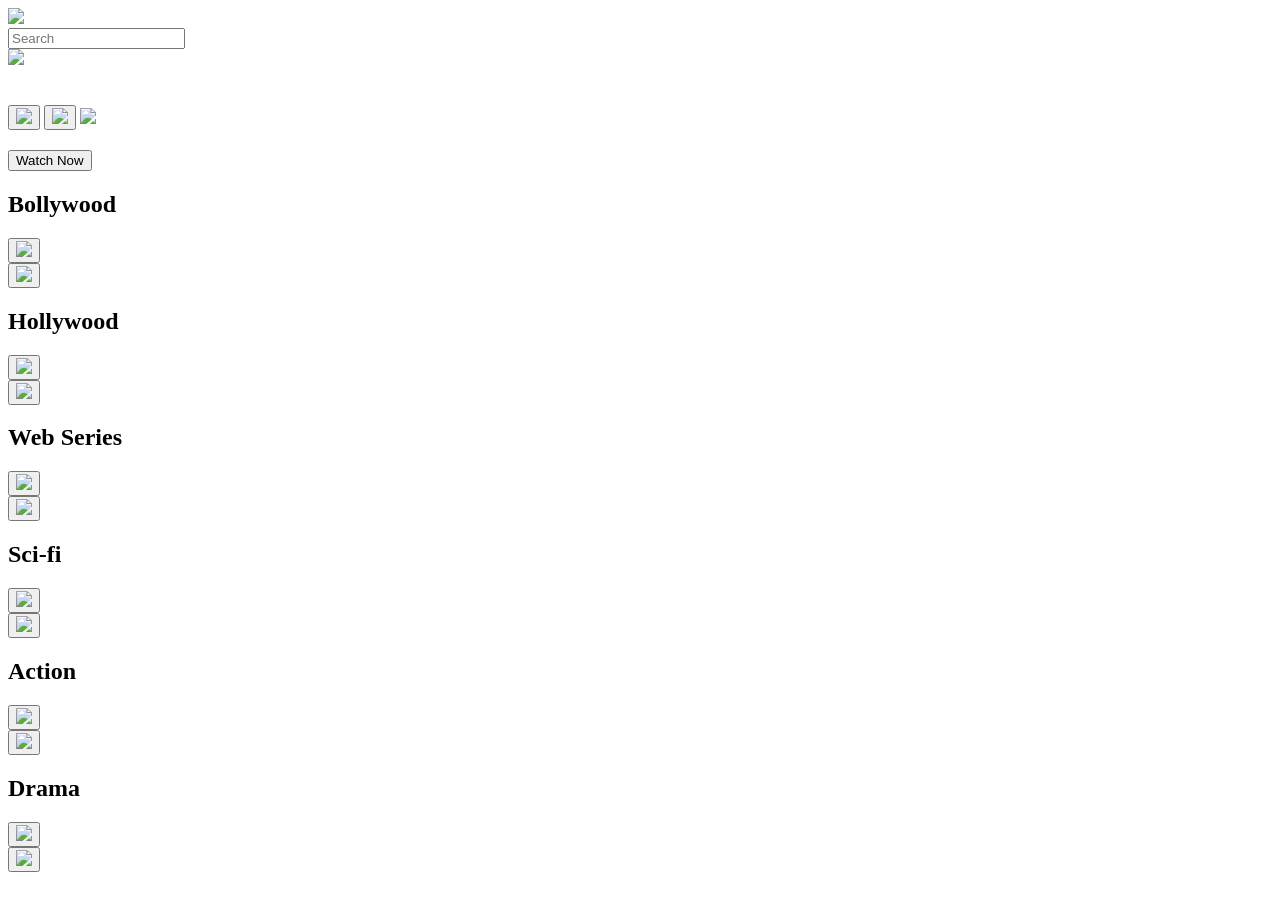
==== index.html @ e2e1034f "Create index.html" ====
<!DOCTYPE html>
<html lang="en">
<head>
    <meta charset="UTF-8">
    <meta name="viewport" content="width=device-width, initial-scale=1.0">
    <title>Document</title>
    <link rel="stylesheet" href="style.css">

</head>
<body>
  <div class="header">

    <div class="logo">
      <img src="./assets/logo.svg" class="logo-img">

    </div>
    <div class="search">

      

      <input type="text" placeholder="Search" class="text" id="searchBox">

      <div>
</div>
      
   </div>
   
    <img src="dice.png"  class="dice">
   
    



</div>
<br>
<div class="select">

</div>
<br>
<section id="hero">
<div class="hero-sec">       
    <div class="hero">

      <button class="right"><img src=./assets/left.svg></button>

       <button class="left"><img src=./assets/right.svg></button>

      <img  src="https://image.tmdb.org/t/p/original/iDC2OqlykAJQUTcWM5hMJvvF98a.jpg" class="hero-img"  id="hero-img">
       <DIV CLASS="HERO-CONTENT">
       <h1 id="hero-title"></h1>
       <p id="hero-discription"></p>
       <div id="hero-genre"></div>

      
       </DIV> 
        <button class="watch" id="watch-btn">Watch Now</button>

    </div>
</div>
</section>  

<div id="allSliders">

  <h2>Bollywood</h2>
   <div class="row-wrapper">
    
   <button class="prev"><img src="./assets/left.svg"> </button>

    <div class="movie-row" id="Bollywood"></div>
                                                                
   <button class="next"><img src="./assets/right.svg"> </button>
  
   </div>
    <h2>Hollywood</h2>
    <div class="row-wrapper">
   <button class="prev"><img src="./assets/left.svg"> </button>

    <div class="movie-row" id="Hollywood"></div>
      
   <button class="next"><img src="./assets/right.svg"> </button>
  
   </div>
    <h2>Web Series</h2>
    <div class="row-wrapper">
   <button class="prev"><img src="./assets/left.svg"> </button>

    <div class="movie-row" id="web-series"></div>
      
   <button class="next"><img src="./assets/right.svg"> </button>
  
   </div>

   <h2>Sci-fi</h2>
    <div class="row-wrapper">
   <button class="prev"><img src="./assets/left.svg"> </button>

    <div class="movie-row" id="sci-fi"></div>
      
   <button class="next"><img src="./assets/right.svg"> </button>
  
   </div>

   <h2>Action</h2>
    <div class="row-wrapper">
   <button class="prev"><img src="./assets/left.svg"> </button>

    <div class="movie-row" id="action"></div>
      
   <button class="next"><img src="./assets/right.svg"> </button>
  
   </div>

  <h2>Drama</h2>
  <div class="row-wrapper">
   <button class="prev"><img src="./assets/left.svg"> </button>

    <div class="movie-row" id="drama"></div>
      
   <button class="next"><img src="./assets/right.svg"> </button>
  
   </div>




   </div>
   <div id="searchResults">
   </div>
<script src="movies.js"></script>
<script src="script.js"></script>

</body>
</html>
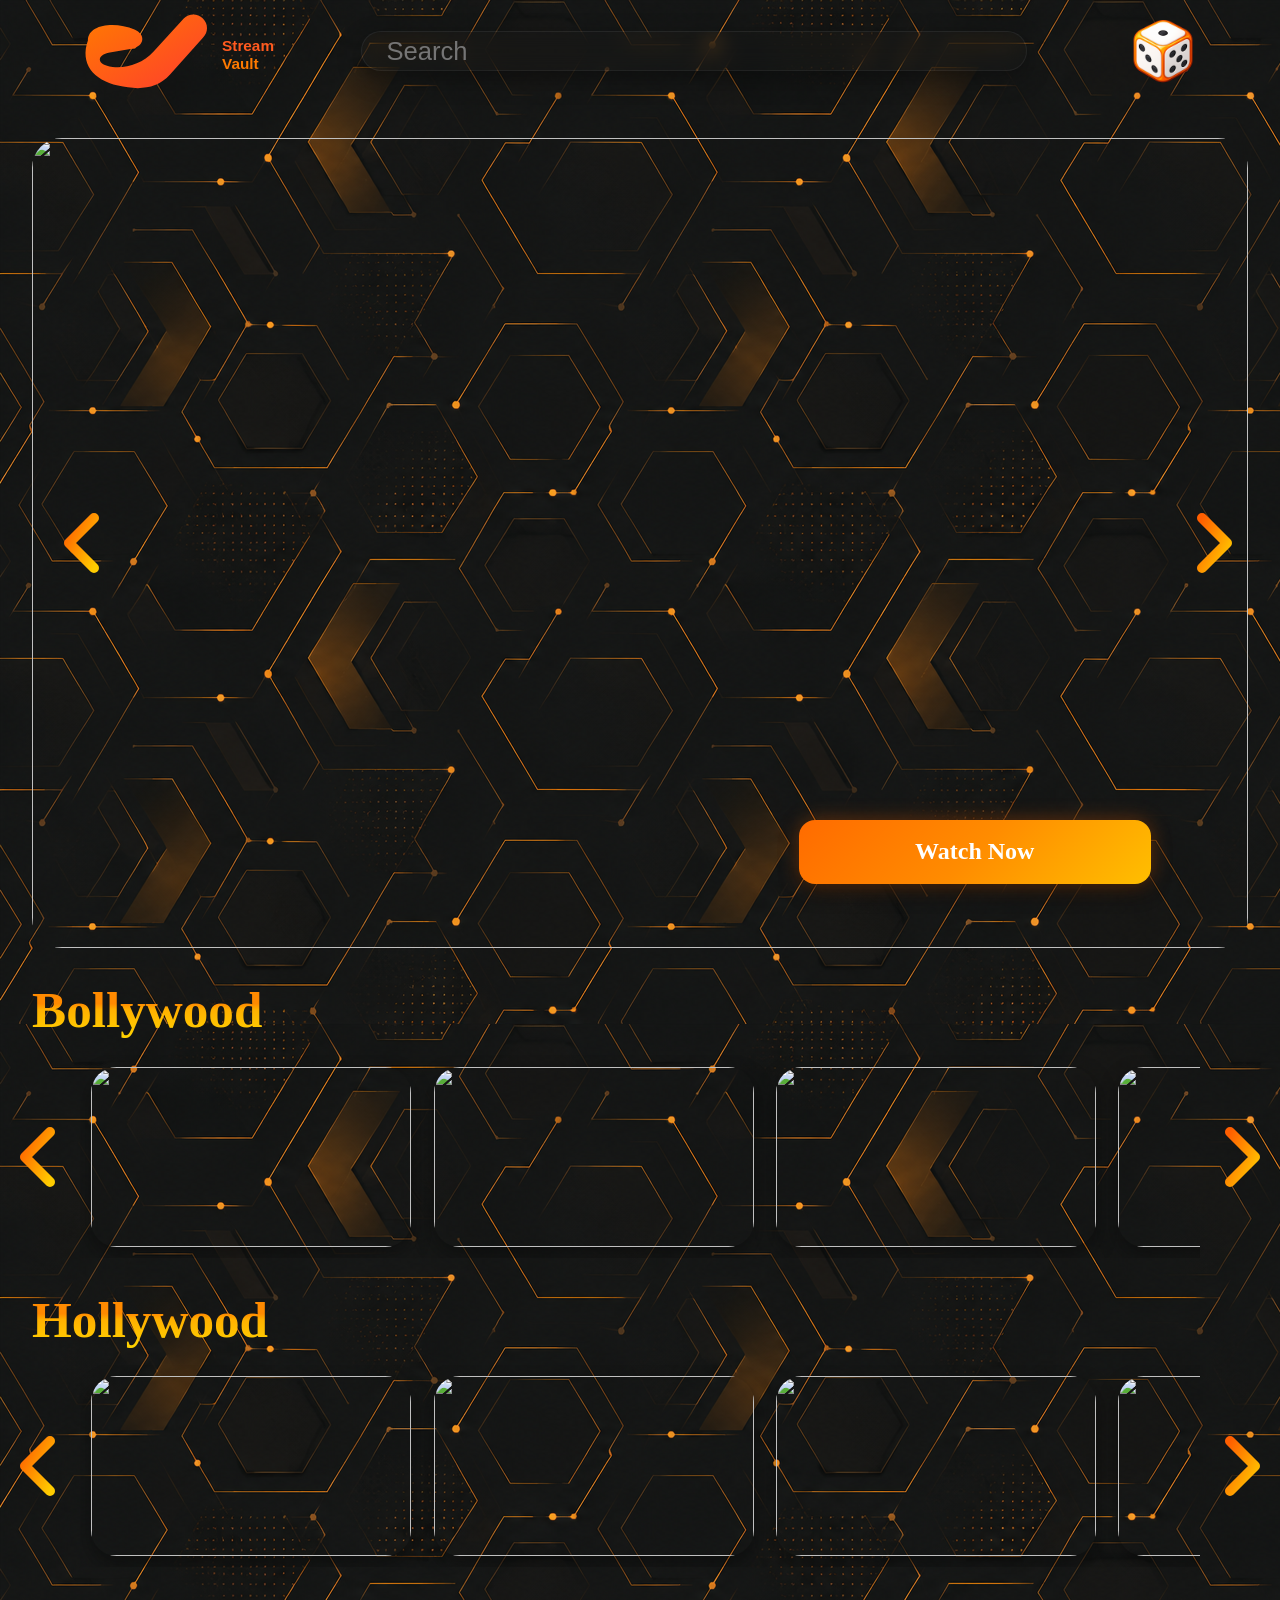
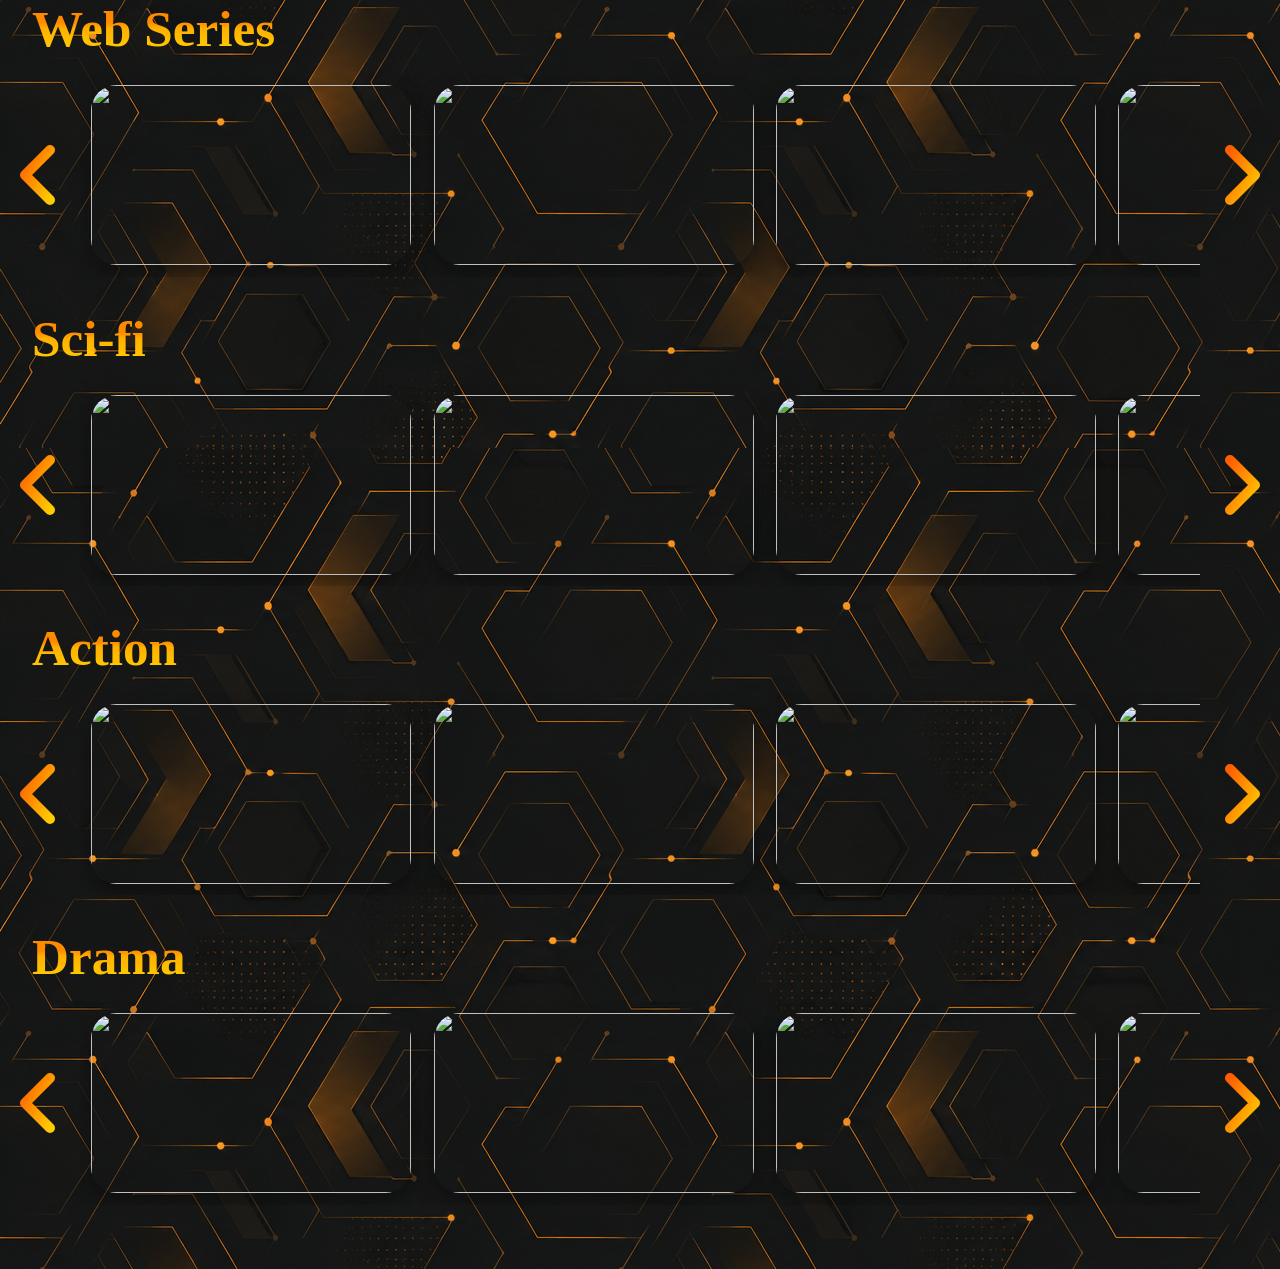
==== commit 9937b8bf: "Update index.html" ====
--- a/index.html
+++ b/index.html
@@ -3,7 +3,7 @@
 <head>
     <meta charset="UTF-8">
     <meta name="viewport" content="width=device-width, initial-scale=1.0">
-    <title>Document</title>
+    <title>Stream vault</title>
     <link rel="stylesheet" href="style.css">
 
 </head>
--- a/style.css
+++ b/style.css
@@ -0,0 +1,595 @@
+*{
+    
+    margin:0px;
+    padding:0px;
+}
+
+.header{
+    display:flex;
+    justify-content:space-evenly;
+    width:100%;
+    margin:0;
+    
+}
+.search{
+    display:flex;
+    flex-direction:row;
+    align-items: center;
+    gap:1.5vw;
+    
+    
+}
+.logo{
+    display:flex;
+    justify-content: center;
+    align-items:center;
+}
+.logo-img{
+    height:6vw;
+    border:5px ;
+}
+.text{
+    width:50vw;
+    height:3vw;
+    border-radius:2vw;
+    outline:none;
+    border:none;
+    color:white;
+    padding-left:1.5rem;
+    font-size:2vw;
+    background:
+    linear-gradient(
+    135deg,
+    rgba(255,255,255,0.008),
+    rgba(255,255,255,0.008)
+    );
+
+    backdrop-filter:blur(10px);
+
+    box-shadow:
+    0 0 0 1px rgba(255,255,255,0.08),
+    0 8px 25px rgba(0,0,0,0.35);
+
+    transition:.3s;
+}
+.text:focus{
+    
+
+    box-shadow:
+    0 0 0 2px rgba(232,93,4,.8),
+    0 0 20px rgba(232,93,4,.25);
+
+
+}
+
+.click{
+   
+    box-shadow:
+    0 
+    2px 10px rgba(0, 0, 0, 0.7);
+
+    border: none;
+    border-radius: 2vw;
+    height:3.5vw;
+    width:8vw;
+    padding:0;
+    font-size:larger;
+
+    display: flex;
+    align-items: center;
+    justify-content: center;
+    transition: 0.3s ease;
+    cursor: pointer;
+    background:#1e1e1e;
+}
+.click:active{
+    transform:scale(0.3)
+}
+.click-svg{
+    height:2vw;
+    padding:0;
+    margin:0;
+}
+.dice{
+    transition: 0.3s ease;
+    cursor:pointer;
+    height:8vw;  
+}
+@media (max-width:1200px){
+
+    .dice{
+        display:none;
+    }
+    .text{
+        height:6vh;
+        width:60vw;
+        font-size:2.5vh;
+        margin-top:1.5rem;
+    }
+
+
+.hero{
+    height:40vh !important;  
+
+}
+
+.hero-img{
+    width:100%;
+    height:100%;
+    object-fit:cover;
+}
+
+.HERO-CONTENT{
+    top:8%;
+    left:6%;
+    max-width:45%;
+}
+
+#hero-title{
+    font-size:2.8rem;
+}
+
+#hero-discription{
+    font-size:1rem;
+}
+
+#hero-genre{
+    font-size:.9rem;
+}
+
+.watch{
+    width:16rem;
+    height:3.2rem;
+    font-size:1.2rem;
+    right:6%;
+    bottom:6%;
+    left:auto;
+    top:auto;
+    margin:0;
+}
+
+.left,
+.right{
+    width:3rem;
+    height:3rem;
+}
+
+.left img,
+.right img{
+    width:100%;
+}
+.prev,
+.next{
+    display:none !important;
+}
+.movie-row{
+    display:flex;
+    overflow-x:auto !important;
+    overflow-y:hidden;
+    scroll-behavior:smooth;
+    -webkit-overflow-scrolling:touch;
+    cursor:grab;
+}
+
+.movie-row::-webkit-scrollbar{
+    display:none;
+}
+
+.movie{
+
+    width:40vw !important;
+    aspect-ratio:16/9;
+    flex-shrink:0;
+
+}
+.movie-title{
+  opacity:1 !important;
+}
+
+
+
+}
+@media (MAX-width:700px){
+
+    .dice{
+        display:none;
+    }
+    .text{
+        height:6vh;
+        width:70vw;
+        font-size:2.5vh;
+        margin-top:1.5rem;
+    }
+
+
+.hero{
+    height:50vh !important;  
+
+}
+
+.hero-img{
+    width:100%;
+    height:100%;
+    object-fit:cover;
+}
+
+.HERO-CONTENT{
+    top:8%;
+    left:6%;
+    max-width:45%;
+}
+
+#hero-title{
+    font-size:2rem !important;
+}
+
+#hero-discription{
+    font-size:0.7rem;
+}
+
+#hero-genre{
+    font-size:0.9rem;
+}
+
+.watch{
+    width:10rem !important;
+    height:3.2rem;
+    font-size:1.2rem;
+    right:10% !important;
+    bottom:6%;
+    top:auto;
+    margin:0;
+}
+
+.left,
+.right{
+    width:3rem;
+    height:3rem;
+}
+
+.left img,
+.right img{
+    width:100%;
+}
+.prev,
+.next{
+    display:none !important;
+}
+.movie-row{
+    display:flex;
+    overflow-x:auto !important;
+    overflow-y:hidden;
+    scroll-behavior:smooth;
+    -webkit-overflow-scrolling:touch;
+    cursor:grab;
+}
+
+.movie-row::-webkit-scrollbar{
+    display:none;
+}
+
+.movie{
+
+    width:80vw !important;
+    aspect-ratio:16/9;
+    flex-shrink:0;
+
+}
+.movie-title{
+  opacity:1 !important;
+}
+
+
+
+}
+
+
+.dice:active{
+    transform:scale(0.3);
+}
+.genre{
+    width:80%;
+    height:3vw;
+    border:0.2vw solid #f17b2d;
+    border-radius:2vw;
+    padding-left:2vw;
+    outline:none;
+    font-size:2vw;
+    transition:0.5s;
+    background:#1e1e1e;
+color:white;
+}
+.select{
+    display:flex;
+    justify-content: center;
+
+}
+
+
+
+select:hover{
+   background:#f58c47;
+  
+   
+}
+option{
+    background:#1e1e1e;
+color:white;
+    transition:0.5s;
+    
+    
+}
+
+
+
+body{
+background-image:URL("./assets/wallpaper.png");
+
+}
+.movie{
+   
+    position:relative;
+    width:25vw;
+    height:80%;
+    border-radius:2vw;
+    box-shadow:
+    0 8px 20px rgba(0,0,0,.35);
+    transition:.3s;
+    aspect-ratio:16/9;
+    flex-shrink: 0;
+    margin:1%;
+    overflow: hidden;
+}
+.movie:hover{
+   filter:brightness(1.08);
+    cursor:pointer;
+    transform:scale(1.03) translateY(-10px);
+
+    box-shadow:
+    0 0 15px rgba(232,93,4,.35),
+    0 10px 30px rgba(0,0,0,.45);
+
+}
+.movie:active{
+    transform:scale(0.9);
+}
+.movie img{
+    width:100%;
+    height:100%;
+    object-fit:FILL;
+}
+.hero{
+    width:95vw;
+    height:90vh;
+    border-radius:30px;
+    position:relative;
+    overflow:hidden;
+}
+
+.hero-sec{
+    display:flex;
+    justify-content:center;
+    align-items:center;
+}
+.hero-img{
+    height:100%;
+    width:100%;
+    display:block;
+    object-fit:fill;
+    transition:opacity .5s ease;
+
+}
+.fade{
+    opacity:0;
+}
+.watch{
+    position:absolute;
+    z-index:10;
+    width:22rem;
+    height:4rem;
+    border-radius:1rem;
+    border:none;
+    color:white;
+    font-size:1.5rem;
+    font-weight:700;
+    font-family: cursive;
+
+    cursor:pointer;
+
+    background:
+    linear-gradient(
+    135deg,
+    #ff6b00 0%,
+    #ff8c00 50%,
+    #ffbf00 100%
+    );
+
+    box-shadow:
+    0 0 20px rgba(255,107,0,.35),
+    0 8px 20px rgba(0,0,0,.4);
+   
+    position:absolute;
+    right:8%;
+    bottom:8%;
+    margin:0;
+
+    transition:.5s;
+}
+.watch:active{
+    transform:scale(0.9);
+}
+.watch:hover{
+    background: linear-gradient(
+    135deg,
+    #ff6b00 10%,
+    #ff8c00 20%,
+    #ffbf00 70%
+    );;
+}
+.slider{
+    position:absolute;
+}
+.left,
+.right{
+    position:absolute;
+    top:45%;
+    border:none;
+    z-index: 20;
+    width:4rem;
+    height:4rem;
+    background:transparent;
+    left:1%;
+    cursor:pointer;
+    transition:0.5s;
+}
+.left:active{
+    transform:scale(0.7);
+
+}
+.right:active{
+transform:scale(0.7);
+}
+.left{
+    right:1%;
+    left:auto;
+
+}
+.prev,
+.next{
+    background: transparent;
+    border:none;
+    z-index:20;
+    display: flex;
+    cursor:pointer;
+    transition:0.5s;
+    
+}
+.prev:active{
+    transform:scale(0.5);
+}
+.next:active{
+    transform:scale(0.5);
+}
+.row-wrapper{
+    display: flex;
+    justify-content: space-between;
+    align-items: center;
+   
+}
+.movie-row{
+    display:flex;
+    scroll-behavior:smooth;
+    overflow:hidden; 
+ 
+}
+h2{
+    font-size:3.2rem;
+    font-weight:800;
+    font-family:cursive;
+
+
+    background:linear-gradient(
+    180deg,
+    #FF8A00 40%,
+    #FFB000 50%,
+    #FFD500 100%
+);
+
+    -webkit-background-clip:text;
+    -webkit-text-fill-color:transparent;
+
+    margin:2rem 0 1rem 2rem;
+}
+#searchResults{
+    display:none;
+    display:flex;
+    flex-direction: row;
+    gap:1rem;
+    padding:2rem;
+    justify-content:center;
+}
+.HERO-CONTENT{
+    position:absolute;
+    left:10%;
+    top:10%;
+    z-index:10;
+    max-width:600px;
+}
+
+#hero-title{
+    font-size:4rem;
+    font-weight:700;
+    margin-bottom:15px;
+
+    background:linear-gradient(
+    180deg,
+    #FF8A00 40%,
+    #FFB000 50%,
+    #FFD500 100%
+);
+
+    -webkit-background-clip:text;
+    -webkit-text-fill-color:transparent;
+    FONT-FAMILY:CURSIVE;
+}
+#hero-discription{
+    font-size:1.1rem;
+    line-height:1.5;
+    color:#ddd;
+    margin-bottom:15px;
+}
+
+#hero-genre{
+    color:#ffb400;
+    font-size:0.95rem;
+    margin-bottom:25px;
+}
+.movie-title{
+    position:absolute;
+    bottom:30%;
+    left:5%;
+    right:0;
+    background:linear-gradient(
+    180deg,
+    #FF8A00 40%,
+    #FFB000 50%,
+    #FFD500 100%
+);
+
+    -webkit-background-clip:text;
+    -webkit-text-fill-color:transparent;
+    FONT-FAMILY:CURSIVE;
+
+    padding:12px;
+
+
+
+    color:white;
+    font-size:2rem;
+    font-weight:600;
+
+    opacity:0;
+    transition:0.3s;
+}
+
+.movie:hover .movie-title{
+    opacity:1;
+}
+.title{
+    position:absolute;
+    bottom:30%;
+    left:5%;
+    right:0;
+    background:linear-gradient(
+    180deg,
+    #FF8A00 40%,
+    #FFB000 50%,
+    #FFD500 100%
+);
+
+    -webkit-background-clip:text;
+    -webkit-text-fill-color:transparent;
+    FONT-FAMILY:CURSIVE;
+
+    padding:12px;
+}
